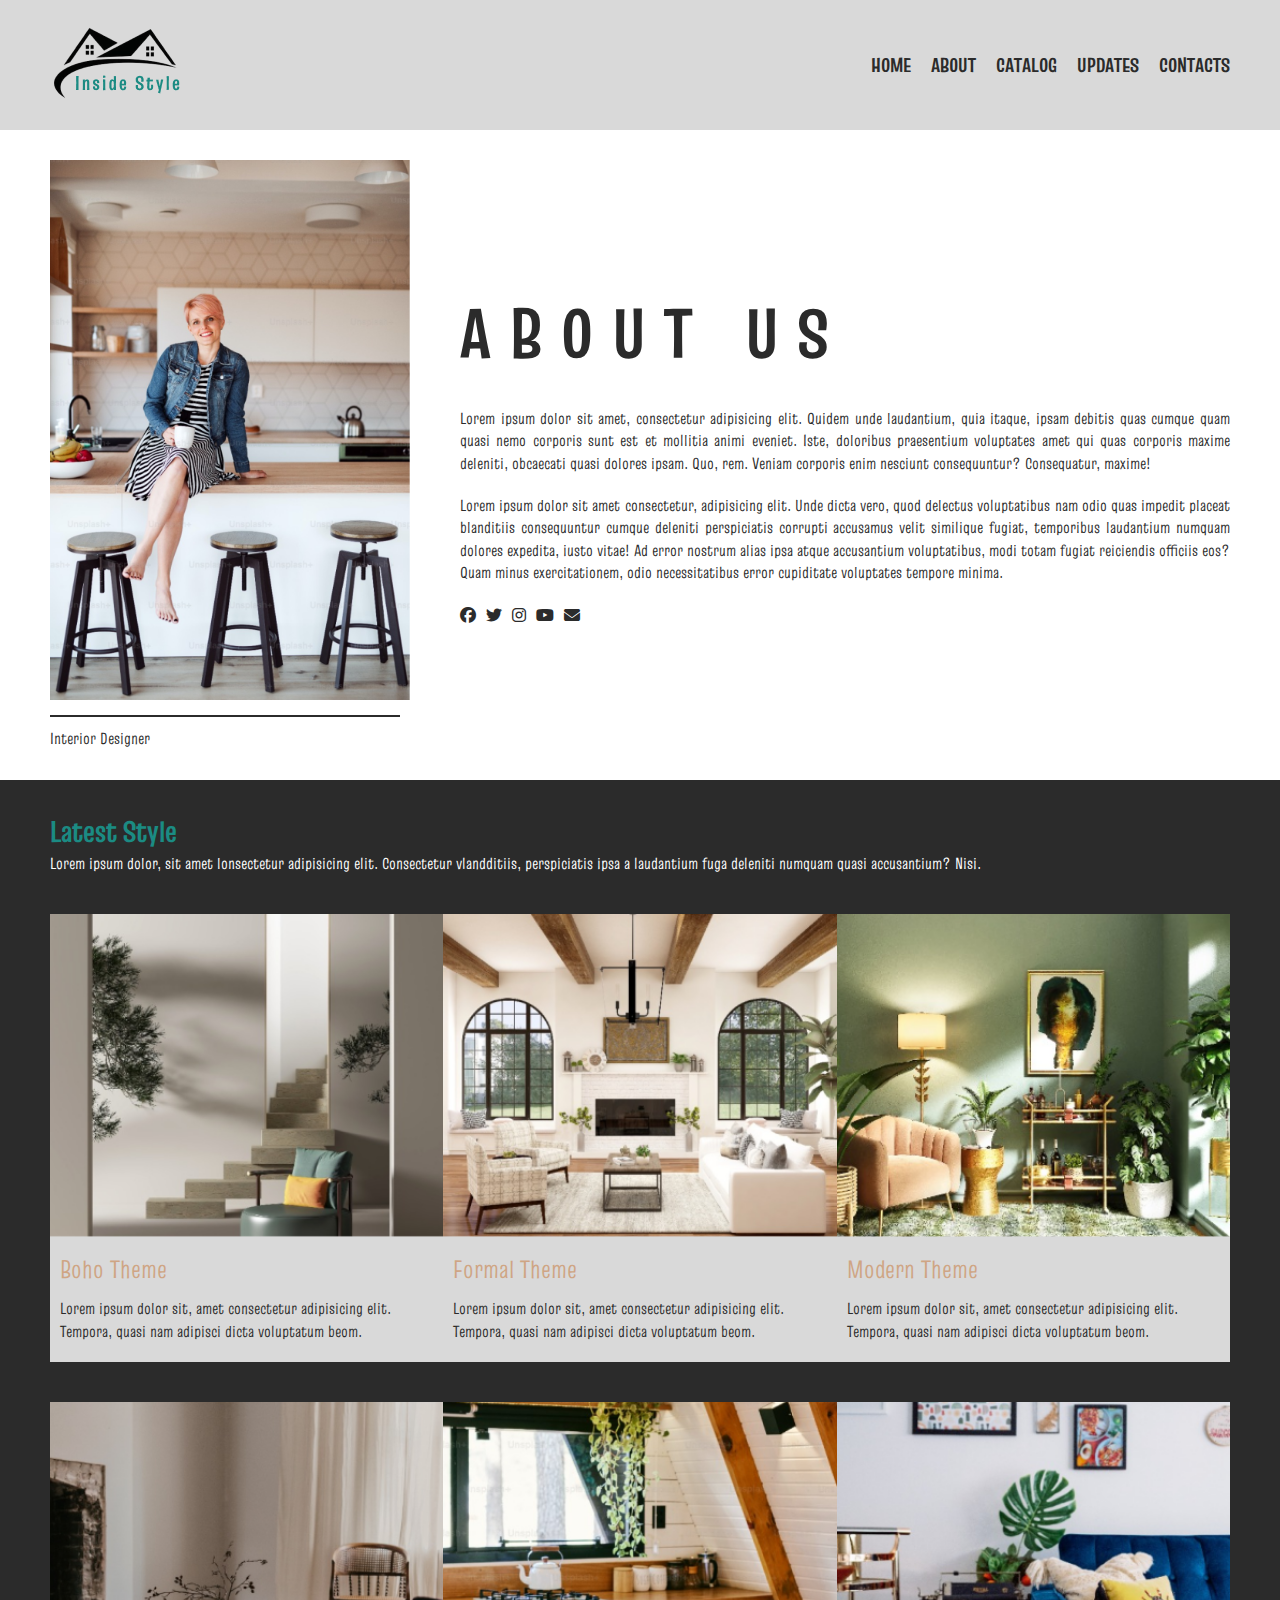
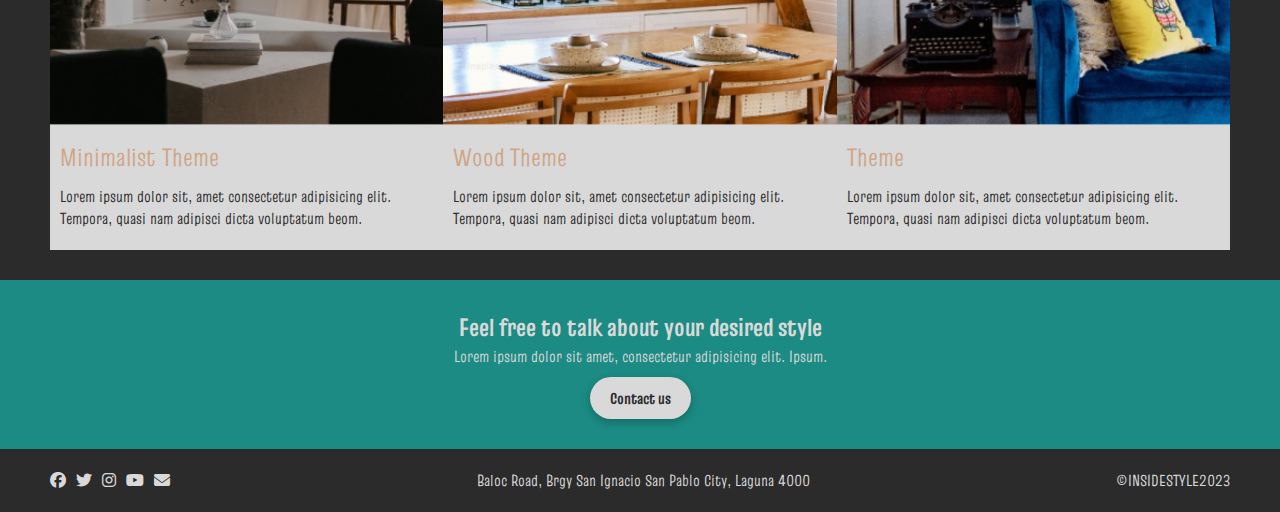
==== about.html @ c81d8786 "about page" ====
<!DOCTYPE html>
<html lang="en">

<head>
    <meta charset="UTF-8" />
    <meta name="viewport" content="width=device-width, initial-scale=1.0" />
    <title>Inside Style</title>
    <link rel="stylesheet" href="./style.css" />
    <link rel="stylesheet" href="https://cdnjs.cloudflare.com/ajax/libs/font-awesome/6.5.1/css/all.min.css">
</head>

<body>
    <!-- HEADER -->
    <header class="header">
        <div class="container">
            <div class="header_wrapper">
                <img src="./img/LOGO.png" alt="" />
                <nav>
                    <ul class="header_nav">
                        <li ><a href="./home.html">HOME</a></li>
                        <li ><a href="./about.html">ABOUT</a></li>
                        <li ><a href="./catalog.html">CATALOG</a></li>
                        <li ><a href="./updates.html">UPDATES</a></li>
                        <li ><a href="./contacts.html">CONTACTS</a></li>
                    </ul>
                </nav>
                <div class="toggle_menu">
                    <span></span>
                    <span></span>
                    <span></span>
                </div>
            </div>
        </div>
    </header>

    <!-- ABOUT BANNER -->
     <section class="aboutBanner">
        <div class="container">
            <div class="aboutBanner__wrapper">
                <div class="aboutBanner__left">
                    <img src="./img/about.png" alt="">
                    <small>Interior Designer</small>
                </div>
                <div class="aboutBanner__right">
                    <h1>ABOUT US</h1>
                    <p>Lorem ipsum dolor sit amet, consectetur adipisicing elit. Quidem unde laudantium, quia itaque, ipsam debitis quas cumque quam quasi nemo corporis sunt est et mollitia animi eveniet. Iste, doloribus praesentium voluptates amet qui quas corporis maxime deleniti, obcaecati quasi dolores ipsam. Quo, rem. Veniam corporis enim nesciunt consequuntur? Consequatur, maxime!</p>
                    <p>Lorem ipsum dolor sit amet consectetur, adipisicing elit. Unde dicta vero, quod delectus voluptatibus nam odio quas impedit placeat blanditiis consequuntur cumque deleniti perspiciatis corrupti accusamus velit similique fugiat, temporibus laudantium numquam dolores expedita, iusto vitae! Ad error nostrum alias ipsa atque accusantium voluptatibus, modi totam fugiat reiciendis officiis eos? Quam minus exercitationem, odio necessitatibus error cupiditate voluptates tempore minima.</p>
                    <ul>
                        <li><a href=""><i class="fa-brands fa-facebook"></i></a></li>
                        <li><a href=""><i class="fa-brands fa-twitter"></i></a></li>
                        <li><a href=""><i class="fa-brands fa-instagram"></i></a></li>
                        <li><a href=""><i class="fa-brands fa-youtube"></i></a></li>
                        <li><a href=""><i class="fa-solid fa-envelope"></i></a></li>
                    </ul>
                </div>
            </div>
        </div>
     </section>

     <!-- LATEST STYLE ACTION -->
    <section class="latestStyle">
        <div class="container">
            <h1>Latest Style</h1>
            <p>Lorem ipsum dolor, sit amet lonsectetur adipisicing elit. Consectetur vlandditiis, perspiciatis ipsa a laudantium fuga deleniti numquam quasi accusantium? Nisi.</p>
            <div class="latestStyle_wrapper">

               

            <div class="latestStyle_card">
               <img src="./img/latest-1.png" alt="">
                <div class="latestStyle_card--content">
                    <h3>Boho Theme</h3>
                    <p>Lorem ipsum dolor sit, amet consectetur adipisicing elit. Tempora, quasi nam adipisci dicta voluptatum beom.<p>
                </div>
            </div>
            <div class="latestStyle_card">
               <img src="./img/latest-2.png" alt="">
                <div class="latestStyle_card--content">
                    <h3>Formal Theme</h3>
                    <p>Lorem ipsum dolor sit, amet consectetur adipisicing elit. Tempora, quasi nam adipisci dicta voluptatum beom.<p>
                </div>
            </div>
            <div class="latestStyle_card">
               <img src="./img/latest-3.png" alt="">
                <div class="latestStyle_card--content">
                    <h3>Modern Theme</h3>
                    <p>Lorem ipsum dolor sit, amet consectetur adipisicing elit. Tempora, quasi nam adipisci dicta voluptatum beom.<p>
                    
            </div>
            </div>
            <div class="latestStyle_card">
                <img src="./img/latest-4.png" alt="">
                <div class="latestStyle_card--content">
                <h3>Minimalist Theme</h3>
                <p>Lorem ipsum dolor sit, amet consectetur adipisicing elit. Tempora, quasi nam adipisci dicta voluptatum beom.<p>
                </div>
            </div>
            <div class="latestStyle_card">
               <img src="./img/latest-5.png" alt="">
                <div class="latestStyle_card--content">
                <h3>Wood Theme</h3>
                <p>Lorem ipsum dolor sit, amet consectetur adipisicing elit. Tempora, quasi nam adipisci dicta voluptatum beom.<p>  
                </div>
            </div>
            <div class="latestStyle_card">
               <img src="./img/latest-6.png" alt="">
                <div class="latestStyle_card--content">
                <h3> Theme</h3>
                <p>Lorem ipsum dolor sit, amet consectetur adipisicing elit. Tempora, quasi nam adipisci dicta voluptatum beom.<p>
     </section>






  <!-- CALL TO ACTION -->
  <section class="cta">
    <div class="container">
        <div class="cta_wrapper">
            <h2>Feel free to talk about your desired style</h2>
            <p>Lorem ipsum dolor sit amet, consectetur adipisicing elit. Ipsum.</p>
            <a href="" class="btn bg--semi-light">Contact us</a>
        </div>
    </div>
</section>
<!-- FOOTER -->
<footer class="footer">
    <div class="container">
        <div class="footer_wrapper">
            <ul>
                <li><a href=""><i class="fa-brands fa-facebook"></i></a></li>
                <li><a href=""><i class="fa-brands fa-twitter"></i></a></li>
                <li><a href=""><i class="fa-brands fa-instagram"></i></a></li>
                <li><a href=""><i class="fa-brands fa-youtube"></i></a></li>
                <li><a href=""><i class="fa-solid fa-envelope"></i></a></li>
            </ul>
            <p>Baloc Road, Brgy San Ignacio San Pablo City, Laguna 4000</p>
            <p>©INSIDESTYLE2023</p>
        </div>
    </div>
</footer>

<script src="./script.js"></script>
</body>

</html>
---- style.css ----
@import url("https://fonts.googleapis.com/css2?family=Truculenta:opsz,wght@12..72,100;12..72,400;12..72,700&display=swap");
/* repeatable pattern */
:root {
  --clr-dark: #2b2b2b;
  --clr-light: #fff;
  --clr-primary: #1b8b83;
  --clr-secondary: #cfa584;
  --clr-semilight: #d9d9d9;
  --font: "Truculenta", sans-serif;
}
* {
  -webkit-box-sizing: border-box;
  -moz-box-sizing: border-box;
  box-sizing: border-box;
}
*:before,
*:after {
  -webkit-box-sizing: border-box;
  -moz-box-sizing: border-box;
  box-sizing: border-box;
}
html,
body,
div,
span,
applet,
object,
iframe,
h1,
h2,
h3,
h4,
h5,
h6,
p,
blockquote,
pre,
a,
abbr,
acronym,
address,
big,
cite,
code,
del,
dfn,
em,
font,
ins,
kbd,
q,
s,
samp,
small,
strike,
strong,
sub,
sup,
tt,
var,
dl,
dt,
dd,
ol,
ul,
li,
fieldset,
form,
label,
legend,
table,
caption,
tbody,
tfoot,
thead,
tr,
th,
td {
  border: 0;
  font-family: inherit;
  font-size: 100%;
  font-style: inherit;
  font-weight: inherit;
  margin: 0;
  outline: 0;
  padding: 0;
  vertical-align: baseline;
  scroll-behavior: smooth;
  list-style: none;
}
html {
  font-size: 62.5%;
  height: 100%;
}
body {
  color: var(--clr-dark);
  font-family: var(--font);
  font-size: 1.6rem;
  overflow-x: hidden;
  line-height: 1.4;
}
table {
  border-collapse: collapse;
  border-spacing: 0;
}
article,
aside,
footer,
header,
nav,
section,
time {
  display: block;
}
a {
  text-decoration: none;
}
img {
  max-width: 100%;
}

.container {
  width: 100%;
  max-width: 150rem;
  margin: 0 auto;
  padding: 0 5rem;
}

/*HEADER*/
.header {
  padding: 2rem 0;
  background-color: var(--clr-semilight);
}
.header_wrapper {
  display: flex;
  justify-content: space-between;
  align-items: center;
}
.header ul {
  display: flex;
  gap: 2rem;
}
.header .header_wrapper ul li a {
  font-weight: 700;
  color: var(--clr-dark);
  font-size: 2rem;
}

.header_nav{
  display: flex;
  flex-direction: row;
  gap: 2rem;
}
.header .header_wrapper ul li a:hover {
  color: var(--clr-primary);
}

/* MOBILE RESPONSIVE */
.header .toggle_menu span{
  color: var(--clr-primary);
  width: 3rem;
  height: .3rem;
  border: 2px solid;
  border-radius: 1rem;
}
.header .toggle_menu{
display: none;
}
/* ABOUT HEADER MOBILE */
@media screen and (max-width: 520px){
  .header .toggle_menu{
    display: flex;
    flex-direction: column;
    gap: 0.5em;
  }
  .header .header_nav {
    position: fixed;
    top: 0;
    height: 100vh;
    width: 100%;
    background-color: var(--clr-semilight);
    display: flex;
    text-align: center;
    justify-content: center;
    flex-direction: column;
    z-index: 9;
    transition: all 0.5s ease;
    transform: translateY(-18rem);
    margin-top: 26rem;
    gap: 2rem;
    right: -100%;
  }
  .header_nav.open{
    right: 0;
    transition: all 0.5s ease;
  }
  .header .header_wrapper img{
    width: 10rem;
  }
  .toggle_menu.open span:first-child{
    transform: translate(0, 12px) rotate(225deg);
    transition: .5s ease;
  }
  .toggle_menu.open span:nth-child(2){
    opacity: 0;
    transition: .5s ease;
}
.toggle_menu.open span:last-child{
  transform: translate(0, -11px) rotate(-225deg);
  transition: .5s ease;
}
}
/* TOP */
.top {
  background-color: var(--clr-secondary);
  padding: 3rem 0;
  text-align: center;
}
.top span {
  font-size: 1.7rem;
  font-weight: 100;
  margin-bottom: 5rem;
}
.top h4 {
  line-height: 2.2rem;
  font-size: 3rem;
  font-weight: 700;
}

/* HOME BANNER */
.homeBanner {
  padding-top: 3rem;
  padding-bottom: 7rem;
}
.homeBanner_wrapper {
  display: flex;
  justify-content: space-between;
}
.homeBanner_left {
  max-width: 80rem;
}
.homeBanner_left ul li {
  line-height: 5rem;
}
.homeBanner_left ul li:first-child {
  color: var(--clr-primary);
  font-size: 5rem;
  font-weight: 700;
}
.homeBanner_left ul li:nth-child(2) {
  color: var(--clr-secondary);
  font-size: 5rem;
  font-weight: 700;
  margin-left: 7rem;
}
.homeBanner_left ul li:last-child {
  /* position: absolute; */
  color: var(--clr-primary);
  font-size: 5rem;
  font-weight: 100;
}
.homeBanner_left ul li:last-child::before {
  display: inline-block;
  position: relative;
  content: "  ";
  background-color: var(--clr-primary);
  width: 20rem;
  height: 0.2rem;
  bottom: 1rem;
  right: 1rem;
}
.homeBanner_left p {
  margin-bottom: 5rem;
}

.homeBanner_right {
  display: flex;
  gap: 2rem;
}
.homeBanner_right img:last-child {
  position: relative;
  top: 4rem;
}
/* ABOUT HOME BANNER MOBILE */
@media screen and (max-width: 520px){
.homebanner_wrapper{
flex-direction: column;
}
.homeBanner_left ul li:last-child::before{
width: 10rem;
}
.homeBanner_right{
  display: none;
}
} 

/* ABOUT SECTION */
.aboutsection {
  padding: 3rem 0;
  background-color: var(--clr-dark);
}
.aboutsection h2 {
  color: var(--clr-primary);
  font-size: 3rem;
  font-weight: 700;
}
.aboutsection h2::before {
  display: inline-block;
  position: relative;
  content: "  ";
  background-color: var(--clr-primary);
  height: 0.2rem;
  width: 120rem;
  bottom: 1rem;
  right: 1rem;
}
.aboutsection_wrapper{
  display: flex;
  justify-content: space-between;
  gap: 5rem;
  align-items: center;
}
.aboutsection_right{
  max-width: 100rem;
}
.aboutsection_right p{
  color: var(--clr-light);
  margin-bottom: 2rem;
}

/* ABOUT SECTION MOBILE */
@media screen and (max-width:520px){
.aboutsection_left{
  display: none;
}
.aboutsection h2::before{
  display: none;
}
}

/* CATALOG SECTION */
.catalogsection{
  padding: 3rem 0;
}
.catalogsection_wrapper{
  display: grid;
  grid-template-columns: 1fr 1fr 1fr;
  gap: 5rem;
}
.catalogsection h2{
  color: var(--clr-primary);
  font-size: 3rem;
  font-weight: 700;
}
.catalogsection h2::after{
  display: inline-block;
  position: relative;
  content: " ";
  background-color: var(--clr-primary);
  height: .2rem;
  width: 120rem;
  bottom: 1rem;
  left: 1rem;
}
.catalogsection_card{
  background-color: var(--clr-semilight);
  max-width: 40rem;
  margin-top: 4rem;
}
.catalogsection_card img{
  width: 40rem;
}
.catalogsection_card-content{
  padding: 1rem;
}
.catalogsection_card-content h3{
  color: var(--clr-secondary);
  font-size: 2.5rem;
  font-weight: 700;
  margin-bottom: 1rem;
}
.catalogsection_card-content p{
  margin-bottom: 1rem;
}
/* CATALOG MOBILE */
@media screen and (max-width:520px){ 
  .catalogsection h2::after{
    display: none;
  }
  .catalogsection_wrapper{
    grid-template-columns: 1fr;
    gap: 1rem;
  }
}

/* CALL TO ACTION */
  .cta{
    padding: 3rem 0;
    background-color: var(--clr-primary);
    color: var(--clr-semilight);
  }
  .cta_wrapper{
    display: flex;
    flex-direction: column;
    justify-content: center;
    align-items: center;
  }
  .cta h2{
  font-size: 2.5rem;
  font-weight: 700;
  }
.cta p{
  margin-bottom: 1rem;
}

/* FOOTER */
.footer{
  background-color: var(--clr-dark);
  color: var(--clr-semilight);
  padding: 2rem 0;
}
.footer_wrapper{
  display: flex;
  justify-content: space-between;
}
.footer ul{
  display: flex;
  gap: 1rem;
}
.footer ul li a{
  color: var(--clr-semilight);
}

/* FOOTER MOBILE */
@media screen and (max-width:520px){ 
.footer_wrapper{
  flex-direction: column;
  align-items: center;
  justify-content: center;
  text-align: center;
}
}

/* ABOUT PAGE BANNER */
.aboutBanner{
  padding: 3rem 0;
}
.aboutBanner__wrapper{
  display: flex;
  justify-content: space-between;
  align-items: center;
  gap: 5rem;
}
.aboutBanner__right{
max-width: 85rem;
}
.aboutBanner__right h1{
  font-size: 7rem;
  font-weight: 700;
  letter-spacing: 2rem;
  margin-bottom: 2.5rem;

}
.aboutBanner__right ul{
  display: flex;
  gap: 1rem;
}
.aboutBanner__right p{
margin-bottom: 2rem;
text-align: justify;
}


.aboutBanner__right ul li a{
  color: var(--clr-dark);
  font-size: 2.5;
}



.aboutBanner__left small{
  margin-left: 1rem;
}
.aboutBanner__left small::before{
  display: inline-block;
  position: relative;
  content: " ";
  background-color: var(--clr-dark);
  width: 35rem;
  height: .2rem;
  bottom: .5rem;
  right: 1rem;
}

/* LATEST STYLE SECTION */
.latestStyle{
  padding: 3rem 0;
  background-color: var(--clr-dark);
  color: var(--clr-light);
}
.latestStyle_wrapper{
  display: grid;
  grid-template-columns: 1fr 1fr 1fr  ;
  
}
.latestStyle h1{
  color: var(--clr-primary);
  font-size: 3rem;
  font-weight: 700;
}
.latestStyle h2::after{
  background-color: var(--clr-dark);
  height: 0.2rem;
  width: 120rem;
  bottom: 1rem;
  left: 1rem;
}
.latestStyle_card{
  background-color: var(--clr-semilight);
  max-width: 40rem;
  margin-top: 4rem;
}
.latestStyle_card img{
  width: 40rem;
}
.latestStyle_card--content{
  padding: 1rem;
  
}
.latestStyle_card--content h3{
  color: var(--clr-secondary);
  font-size: 2.5rem;
  font-weight: 700rem;
  margin-bottom: 1rem;
}
.latestStyle_card--content p{
  margin-bottom: 1rem;
  color: var(--clr-dark);
}
/* COMPONENTS */
.btn {
  background-color: transparent;
  border: transparent;
  border-radius: 10rem;
  padding: 1rem 2rem;
  color: transparent;
  box-shadow: rgba(0, 0, 0, 0.24) 0px 3px 8px;
  font-weight: 700;
}
.btn.bg--semi-light {
  background-color: var(--clr-semilight);
  color: var(--clr-dark);
}
.btn.bg--semi-light:hover {
  background-color: var(--clr-dark);
  color: var(--clr-semilight);
}
.btn--nobg{
  color: var(--clr-dark);
}
.btn--nobg:hover{
  color: var(--clr-primary);
}
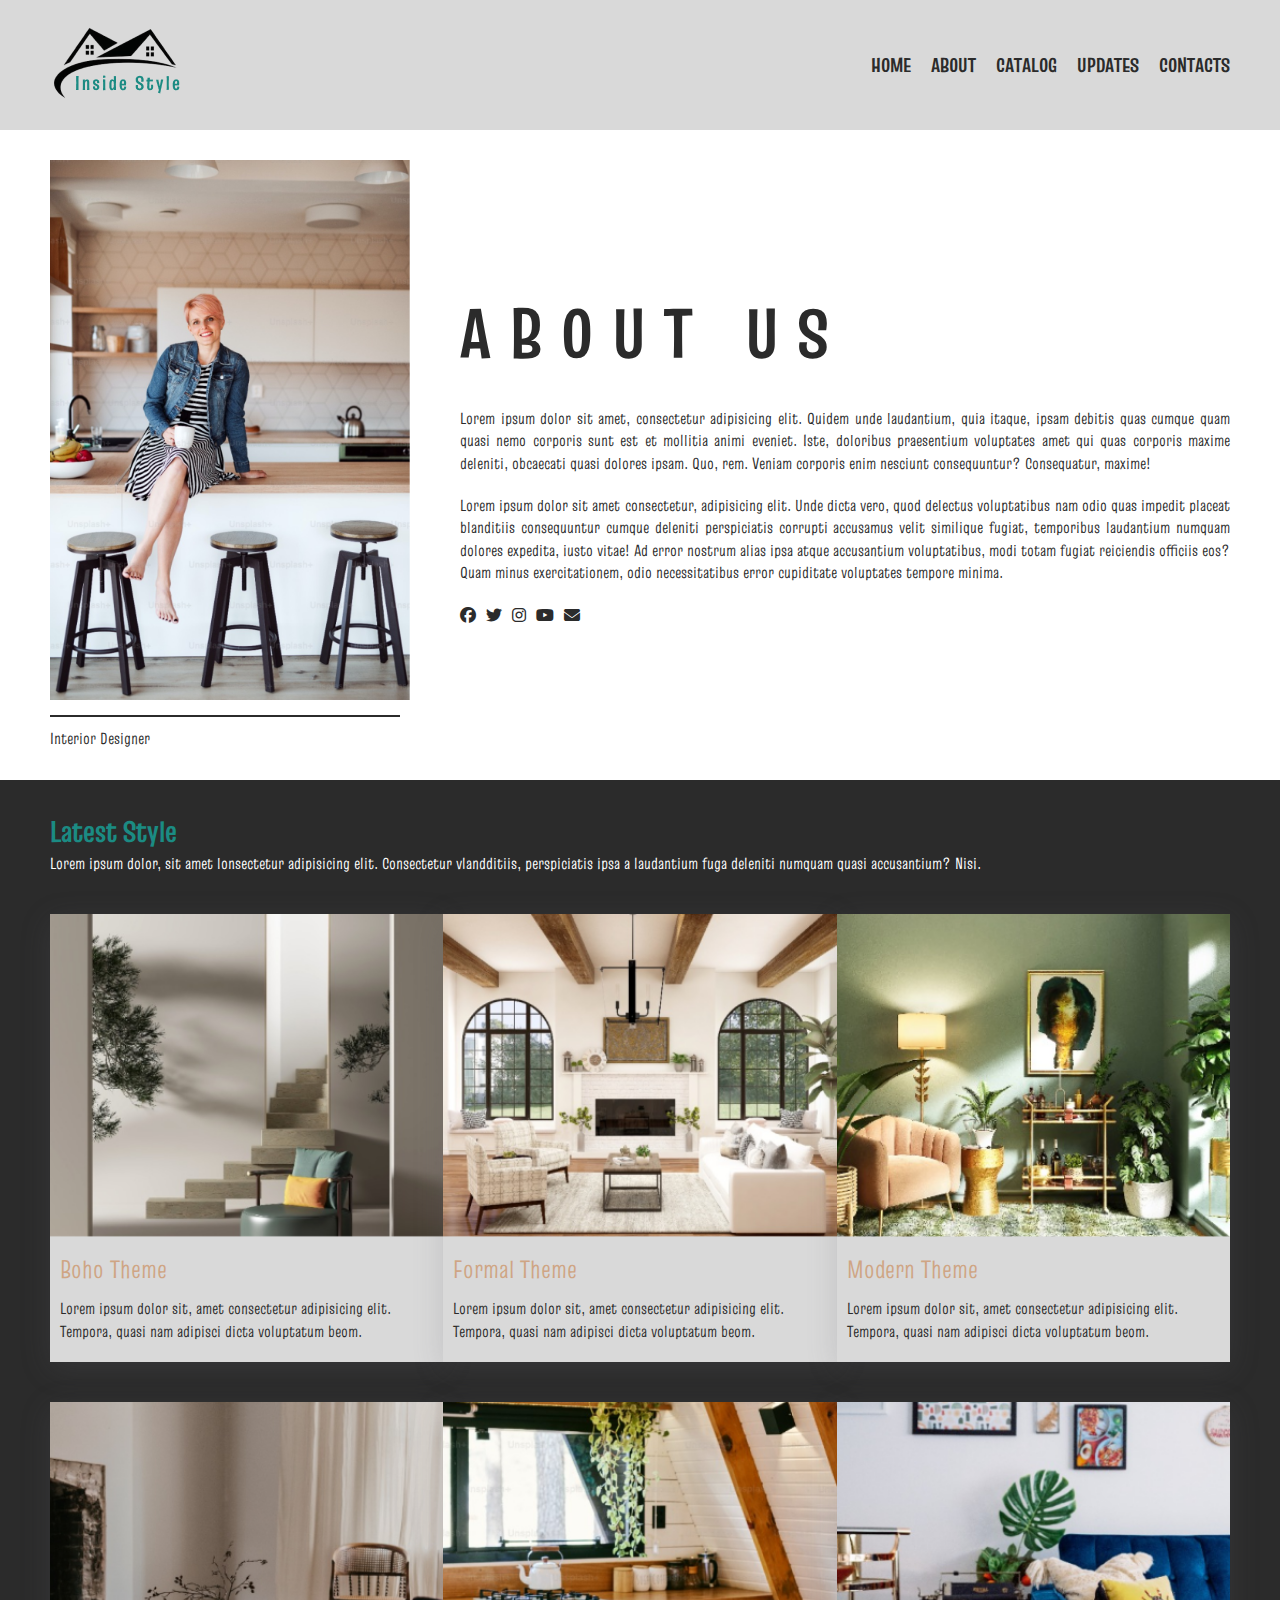
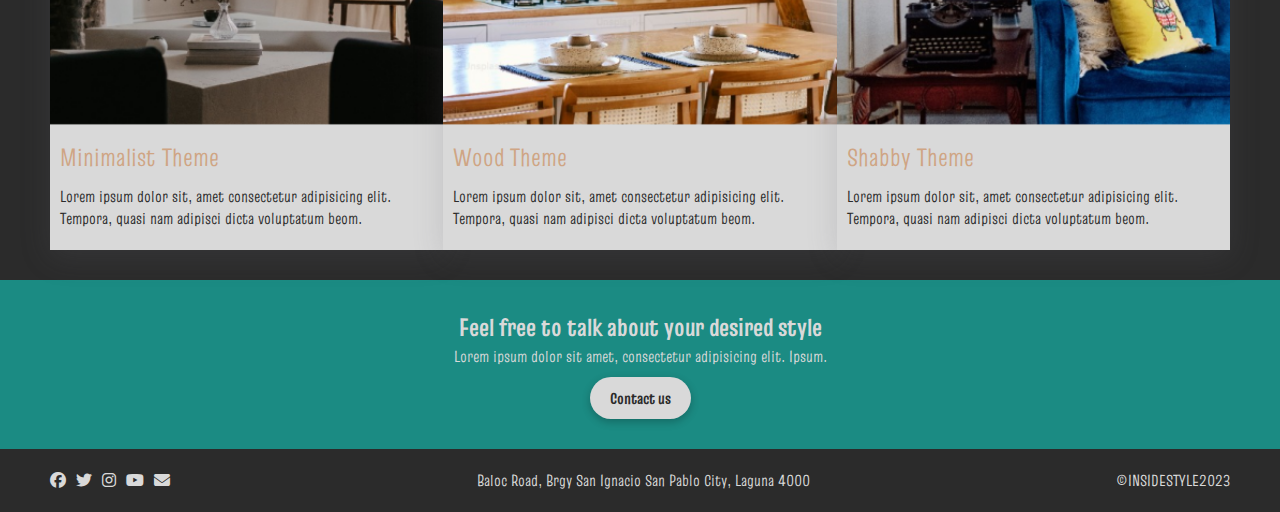
==== commit e47022e4: "catalog page" ====
--- a/about.html
+++ b/about.html
@@ -105,7 +105,7 @@
             <div class="latestStyle_card">
                <img src="./img/latest-6.png" alt="">
                 <div class="latestStyle_card--content">
-                <h3> Theme</h3>
+                <h3> Shabby Theme</h3>
                 <p>Lorem ipsum dolor sit, amet consectetur adipisicing elit. Tempora, quasi nam adipisci dicta voluptatum beom.<p>
      </section>
 
--- a/style.css
+++ b/style.css
@@ -146,7 +146,7 @@
   font-size: 2rem;
 }
 
-.header_nav{
+.header_nav {
   display: flex;
   flex-direction: row;
   gap: 2rem;
@@ -156,19 +156,19 @@
 }
 
 /* MOBILE RESPONSIVE */
-.header .toggle_menu span{
+.header .toggle_menu span {
   color: var(--clr-primary);
   width: 3rem;
-  height: .3rem;
+  height: 0.3rem;
   border: 2px solid;
   border-radius: 1rem;
 }
-.header .toggle_menu{
-display: none;
+.header .toggle_menu {
+  display: none;
 }
 /* ABOUT HEADER MOBILE */
-@media screen and (max-width: 520px){
-  .header .toggle_menu{
+@media screen and (max-width: 520px) {
+  .header .toggle_menu {
     display: flex;
     flex-direction: column;
     gap: 0.5em;
@@ -190,25 +190,25 @@
     gap: 2rem;
     right: -100%;
   }
-  .header_nav.open{
+  .header_nav.open {
     right: 0;
     transition: all 0.5s ease;
   }
-  .header .header_wrapper img{
+  .header .header_wrapper img {
     width: 10rem;
   }
-  .toggle_menu.open span:first-child{
+  .toggle_menu.open span:first-child {
     transform: translate(0, 12px) rotate(225deg);
-    transition: .5s ease;
-  }
-  .toggle_menu.open span:nth-child(2){
+    transition: 0.5s ease;
+  }
+  .toggle_menu.open span:nth-child(2) {
     opacity: 0;
-    transition: .5s ease;
-}
-.toggle_menu.open span:last-child{
-  transform: translate(0, -11px) rotate(-225deg);
-  transition: .5s ease;
-}
+    transition: 0.5s ease;
+  }
+  .toggle_menu.open span:last-child {
+    transform: translate(0, -11px) rotate(-225deg);
+    transition: 0.5s ease;
+  }
 }
 /* TOP */
 .top {
@@ -282,17 +282,17 @@
   top: 4rem;
 }
 /* ABOUT HOME BANNER MOBILE */
-@media screen and (max-width: 520px){
-.homebanner_wrapper{
-flex-direction: column;
-}
-.homeBanner_left ul li:last-child::before{
-width: 10rem;
-}
-.homeBanner_right{
-  display: none;
-}
-} 
+@media screen and (max-width: 520px) {
+  .homebanner_wrapper {
+    flex-direction: column;
+  }
+  .homeBanner_left ul li:last-child::before {
+    width: 5rem;
+  }
+  .homeBanner_right {
+    display: none;
+  }
+}
 
 /* ABOUT SECTION */
 .aboutsection {
@@ -307,237 +307,410 @@
 .aboutsection h2::before {
   display: inline-block;
   position: relative;
-  content: "  ";
+  content: " ";
   background-color: var(--clr-primary);
   height: 0.2rem;
   width: 120rem;
   bottom: 1rem;
   right: 1rem;
 }
-.aboutsection_wrapper{
+.aboutsection_wrapper {
   display: flex;
   justify-content: space-between;
   gap: 5rem;
   align-items: center;
 }
-.aboutsection_right{
+.aboutsection_right {
   max-width: 100rem;
 }
-.aboutsection_right p{
+.aboutsection_right p {
   color: var(--clr-light);
   margin-bottom: 2rem;
 }
 
 /* ABOUT SECTION MOBILE */
-@media screen and (max-width:520px){
-.aboutsection_left{
-  display: none;
-}
-.aboutsection h2::before{
-  display: none;
-}
+@media screen and (max-width: 520px) {
+  .aboutsection_left {
+    display: none;
+  }
+  .aboutsection h2::before {
+    display: none;
+  }
 }
 
 /* CATALOG SECTION */
-.catalogsection{
+.catalogsection {
   padding: 3rem 0;
 }
-.catalogsection_wrapper{
+.catalogsection_wrapper {
   display: grid;
   grid-template-columns: 1fr 1fr 1fr;
   gap: 5rem;
 }
-.catalogsection h2{
+.catalogsection h2 {
   color: var(--clr-primary);
   font-size: 3rem;
   font-weight: 700;
 }
-.catalogsection h2::after{
+.catalogsection h2::after {
   display: inline-block;
   position: relative;
   content: " ";
   background-color: var(--clr-primary);
-  height: .2rem;
+  height: 0.2rem;
   width: 120rem;
   bottom: 1rem;
   left: 1rem;
 }
-.catalogsection_card{
+.catalogsection_card {
   background-color: var(--clr-semilight);
   max-width: 40rem;
   margin-top: 4rem;
 }
-.catalogsection_card img{
+.catalogsection_card img {
   width: 40rem;
 }
-.catalogsection_card-content{
+.catalogsection_card-content {
   padding: 1rem;
 }
-.catalogsection_card-content h3{
+.catalogsection_card-content h3 {
   color: var(--clr-secondary);
   font-size: 2.5rem;
   font-weight: 700;
   margin-bottom: 1rem;
 }
-.catalogsection_card-content p{
+.catalogsection_card-content p {
   margin-bottom: 1rem;
 }
 /* CATALOG MOBILE */
-@media screen and (max-width:520px){ 
-  .catalogsection h2::after{
+@media screen and (max-width: 520px) {
+  .catalogsection h2::after {
     display: none;
   }
-  .catalogsection_wrapper{
+  .catalogsection_wrapper {
     grid-template-columns: 1fr;
     gap: 1rem;
   }
 }
 
 /* CALL TO ACTION */
-  .cta{
-    padding: 3rem 0;
-    background-color: var(--clr-primary);
-    color: var(--clr-semilight);
-  }
-  .cta_wrapper{
-    display: flex;
-    flex-direction: column;
-    justify-content: center;
-    align-items: center;
-  }
-  .cta h2{
+.cta {
+  padding: 3rem 0;
+  background-color: var(--clr-primary);
+  color: var(--clr-semilight);
+}
+.cta_wrapper {
+  display: flex;
+  flex-direction: column;
+  justify-content: center;
+  align-items: center;
+  text-align: center;
+}
+.cta h2 {
   font-size: 2.5rem;
   font-weight: 700;
-  }
-.cta p{
+  text-align: center;
+}
+.cta p {
   margin-bottom: 1rem;
 }
 
 /* FOOTER */
-.footer{
+.footer {
   background-color: var(--clr-dark);
   color: var(--clr-semilight);
   padding: 2rem 0;
 }
-.footer_wrapper{
+.footer_wrapper {
   display: flex;
   justify-content: space-between;
 }
-.footer ul{
+.footer ul {
   display: flex;
   gap: 1rem;
-}
-.footer ul li a{
+  justify-content: center;
+}
+.footer ul li a {
   color: var(--clr-semilight);
 }
 
 /* FOOTER MOBILE */
-@media screen and (max-width:520px){ 
-.footer_wrapper{
-  flex-direction: column;
-  align-items: center;
-  justify-content: center;
-  text-align: center;
-}
+@media screen and (max-width: 520px) {
+  .footer_wrapper {
+    flex-direction: column;
+    align-items: center;
+    justify-content: center;
+    text-align: center;
+  }
 }
 
 /* ABOUT PAGE BANNER */
-.aboutBanner{
+.aboutBanner {
   padding: 3rem 0;
 }
-.aboutBanner__wrapper{
+.aboutBanner__wrapper {
   display: flex;
   justify-content: space-between;
   align-items: center;
   gap: 5rem;
 }
-.aboutBanner__right{
-max-width: 85rem;
-}
-.aboutBanner__right h1{
+.aboutBanner__right {
+  max-width: 85rem;
+}
+.aboutBanner__right h1 {
   font-size: 7rem;
   font-weight: 700;
   letter-spacing: 2rem;
   margin-bottom: 2.5rem;
-
-}
-.aboutBanner__right ul{
+}
+.aboutBanner__right ul {
   display: flex;
   gap: 1rem;
 }
-.aboutBanner__right p{
-margin-bottom: 2rem;
-text-align: justify;
-}
-
-
-.aboutBanner__right ul li a{
+.aboutBanner__right p {
+  margin-bottom: 2rem;
+  text-align: justify;
+}
+
+.aboutBanner__right ul li a {
   color: var(--clr-dark);
   font-size: 2.5;
 }
 
-
-
-.aboutBanner__left small{
+.aboutBanner__left small {
   margin-left: 1rem;
 }
-.aboutBanner__left small::before{
+.aboutBanner__left small::before {
   display: inline-block;
   position: relative;
   content: " ";
   background-color: var(--clr-dark);
   width: 35rem;
-  height: .2rem;
-  bottom: .5rem;
+  height: 0.2rem;
+  bottom: 0.5rem;
   right: 1rem;
 }
 
+/* ABOUT PAGE BANNER MOBILE */
+@media screen and (max-width: 520px) {
+  .aboutBanner__left {
+    display: none;
+  }
+  .aboutBanner__right h1 {
+    font-size: 4rem;
+  }
+  .aboutBanner__right ul li a {
+    font-size: 1.5rem;
+  }
+}
+
 /* LATEST STYLE SECTION */
-.latestStyle{
+.latestStyle {
   padding: 3rem 0;
   background-color: var(--clr-dark);
   color: var(--clr-light);
 }
-.latestStyle_wrapper{
+.latestStyle_wrapper {
   display: grid;
-  grid-template-columns: 1fr 1fr 1fr  ;
-  
-}
-.latestStyle h1{
+  grid-template-columns: 1fr 1fr 1fr;
+}
+.latestStyle h1 {
   color: var(--clr-primary);
   font-size: 3rem;
   font-weight: 700;
 }
-.latestStyle h2::after{
+.latestStyle h2::after {
   background-color: var(--clr-dark);
   height: 0.2rem;
   width: 120rem;
   bottom: 1rem;
   left: 1rem;
 }
-.latestStyle_card{
+.latestStyle_card {
   background-color: var(--clr-semilight);
   max-width: 40rem;
   margin-top: 4rem;
-}
-.latestStyle_card img{
+  box-shadow: rgba(100,100,111,0.2)0px 7px 29px 0px;
+}
+.latestStyle_card img {
   width: 40rem;
 }
-.latestStyle_card--content{
+.latestStyle_card--content {
   padding: 1rem;
-  
-}
-.latestStyle_card--content h3{
+}
+.latestStyle_card--content h3 {
   color: var(--clr-secondary);
   font-size: 2.5rem;
   font-weight: 700rem;
   margin-bottom: 1rem;
 }
-.latestStyle_card--content p{
+.latestStyle_card--content p {
   margin-bottom: 1rem;
   color: var(--clr-dark);
 }
-/* COMPONENTS */
+
+/* LATEST STYLE MOBILE */
+@media screen and (max-width: 520px) {
+  .latestStyle_h1 {
+    display: none;
+  }
+  .latestStyle_wrapper {
+    grid-template-columns: 1fr;
+  }
+}
+
+/* CATALOG PAGE BANNER */
+.catalogBanner_bg {
+  background-image: linear-gradient(
+      rgba(255, 255, 255, 0.5),
+      rgba(255, 255, 255, 0.5)
+    ),
+    url(./img/catalog-banner.png);
+  height: 100vh;
+  background-size: cover;
+  background-repeat: no-repeat;
+  /* TO CENTER THE TEXT */
+  display: flex;
+  flex-direction: column;
+  justify-content: center;
+  text-align: center;
+}
+
+.catalogBanner h1 {
+  font-size: 7rem;
+  font-weight: 700;
+  color: var(--clr-primary);
+}
+.catalogBanner p {
+  font-size: 3rem;
+  line-height: 2.5rem;
+}
+
+/* INTERIOR PACKAGE */
+
+.package_wrapper h2 {
+  color: var(--clr-primary);
+  font-size: 6rem;
+  font-weight: 700;
+  text-align: center;
+  padding: 3rem;
+}
+.package_theme {
+  padding: 5rem;
+  display: flex;
+  gap: 5rem;
+  justify-content: center;
+}
+
+.package_left {
+  width: 500rem;
+  margin-left: 20rem;
+  margin-top: 5rem;
+}
+
+.package_left img {
+  width: 70rem;
+}
+.package_right h2 {
+  color: var(--clr-primary);
+  display: flex;
+  font-size: 6rem;
+  font-weight: 700;
+  text-align: center;
+  margin-left: 6rem;
+  height: -20px;
+}
+.package_right p {
+  font-size: 2rem;
+  line-height: 2.5rem;
+  text-align: justify;
+}
+.package_theme:nth-child(odd) {
+  background-color: var(--clr-semilight);
+  flex-direction: row-reverse;
+  display: flex;
+}
+
+
+
+.contact {
+  max-width: 1200px;
+  margin: 0 auto;
+  padding: 0 20px;
+}
+
+.contact h1 {
+  color: var(--clr-primary);
+  font-size: 6rem;
+  font-weight: 700;
+  margin-bottom: 20px;
+}
+
+.contact__wrapper {
+  display: flex;
+  justify-content: space-between;
+  align-items: flex-start;
+}
+
+.contacts__right {
+  flex-basis: calc(50% - 10px);
+}
+
+.contacts__left h1{
+  color: var(--clr-semi-light);
+  font-size: 6rem;
+  font-weight: 700; 
+  margin: 20px;
+}
+.contacts__left p{
+  color: var(--clr-light);
+  padding: 2rem;
+  font-size: 1.5rem;
+  margin-bottom: 20px;
+
+}
+
+.contacts__left {
+  flex-basis: calc(50% - 10px);
+  padding-left: 20px;
+}
+
+.contacts__right form {
+  border: none;
+  box-shadow: none;
+  padding-right: 20px; 
+}
+
+input[type="text"],
+textarea {
+  border: none;
+  border-bottom: 1px solid #ccc;
+  box-shadow: none;
+  padding: 5px 0;
+  margin-bottom: 10px;
+  width: 100%; 
+}
+
+textarea::placeholder {
+  border-bottom: 1px solid #ccc;
+  padding-bottom: 5px;
+}
+
+textarea {
+  height: 100px;
+}
+
+input[type="text"]:focus,
+textarea:focus {
+  outline: none;
+  border-bottom-color: var(--clr-primary);
+  box-shadow: none;
+}
+.contacts__left{
+background-color: var(--clr-dark);
+
+}
+/* COMPONENTS/REPEATABLE */
 .btn {
   background-color: transparent;
   border: transparent;
@@ -555,9 +728,9 @@
   background-color: var(--clr-dark);
   color: var(--clr-semilight);
 }
-.btn--nobg{
+.btn--nobg {
   color: var(--clr-dark);
 }
-.btn--nobg:hover{
-  color: var(--clr-primary);
-}
+.btn--nobg:hover {
+  color: var(--clr-primary);
+}
